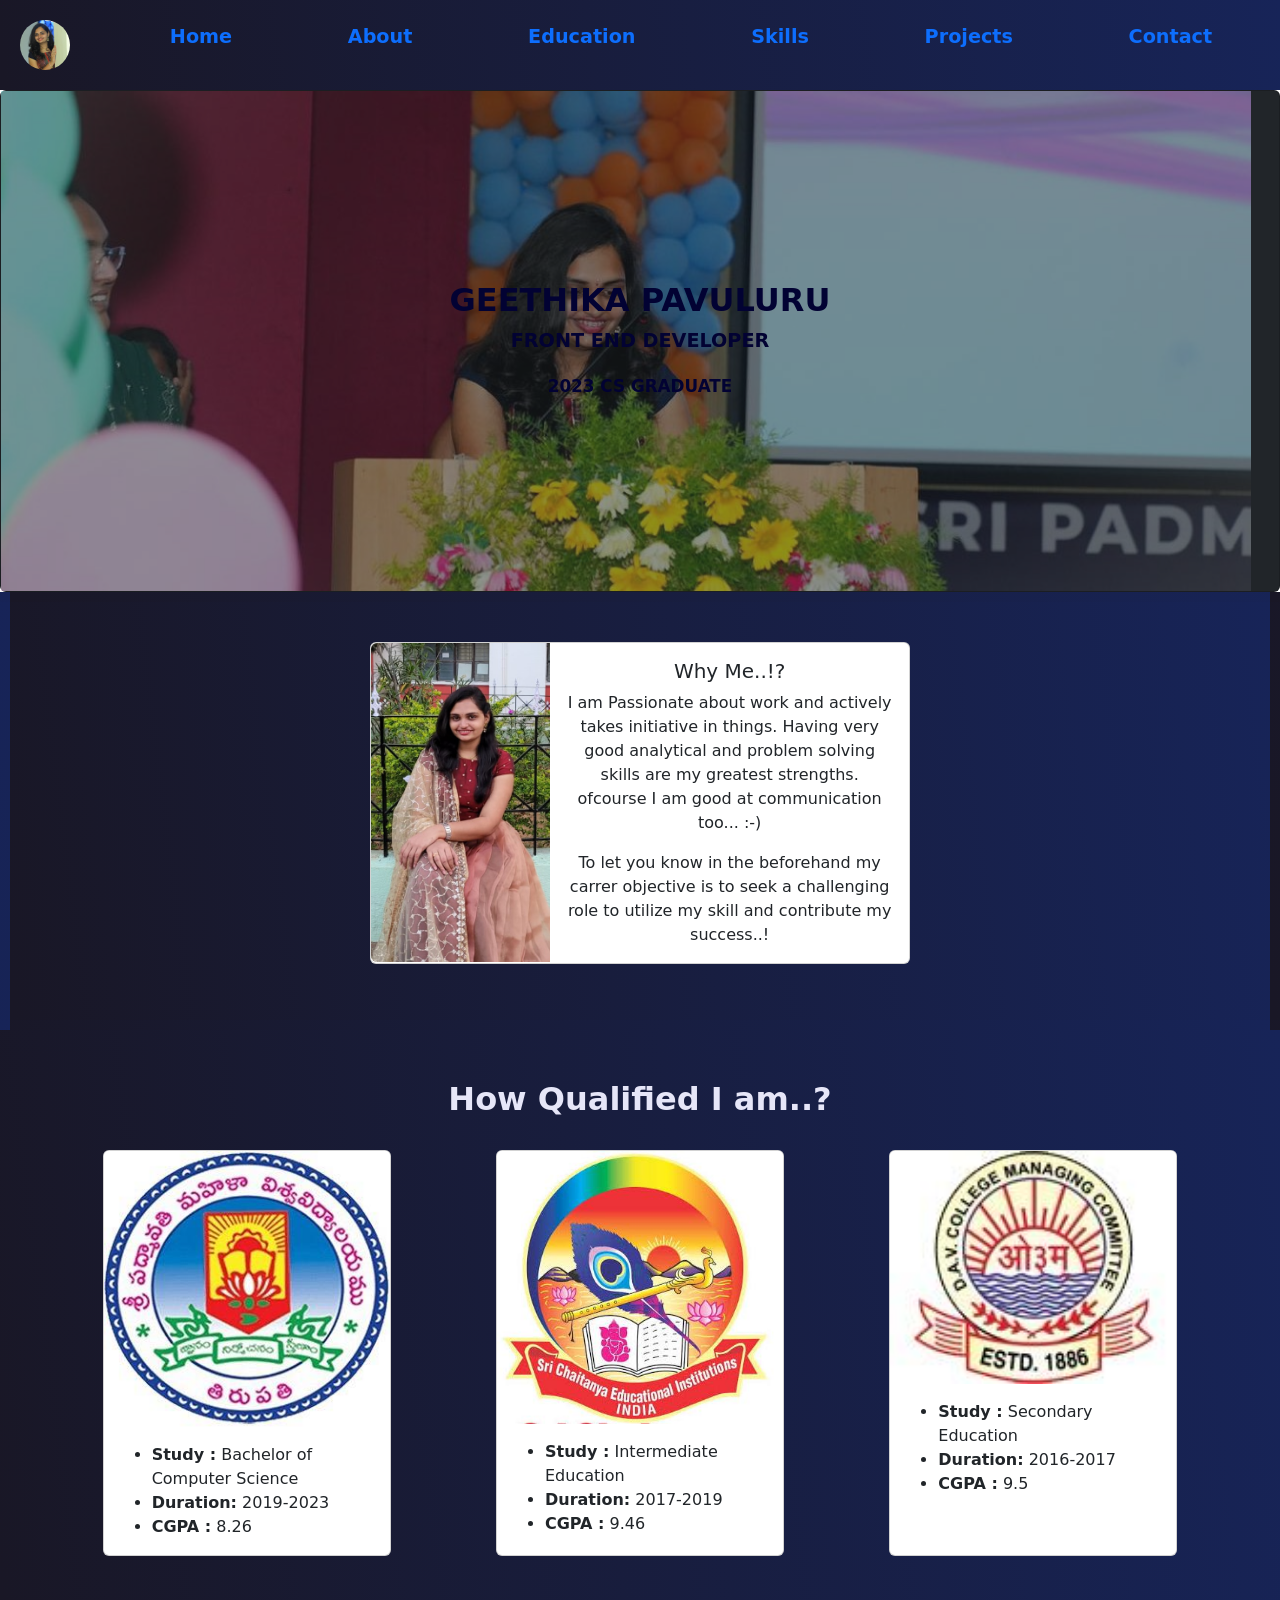
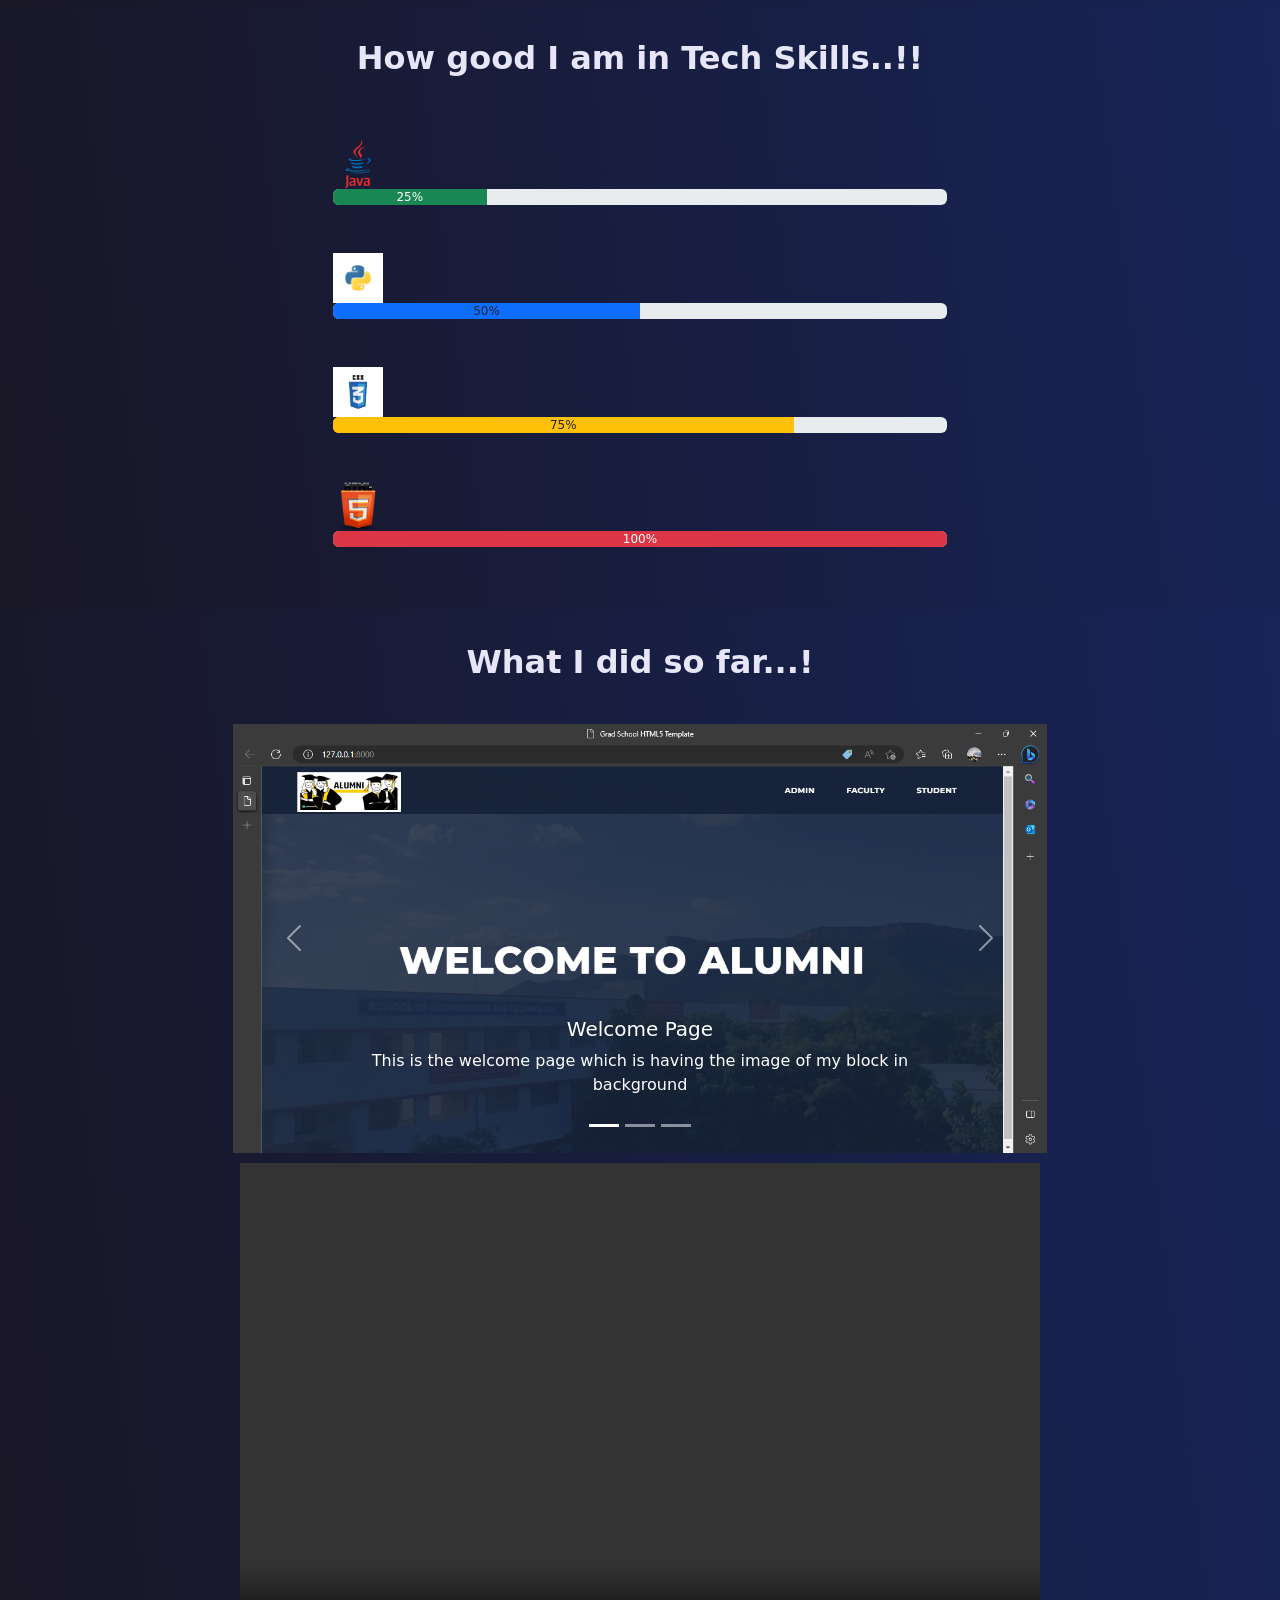
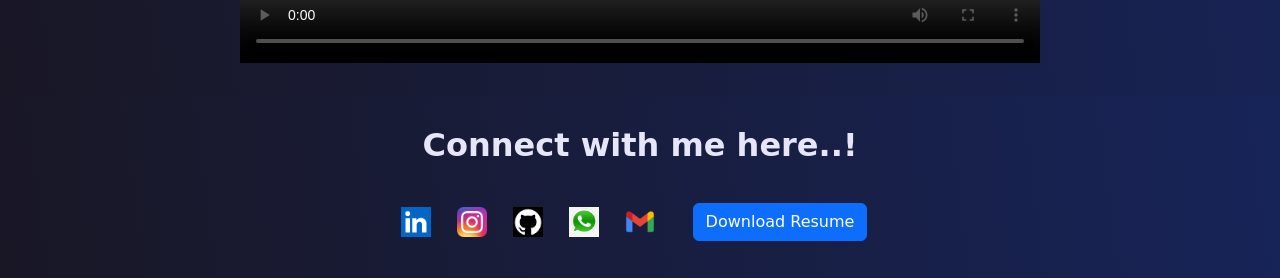
==== index.html @ c74b8a02 "Portfolio" ====
<!doctype html>
<html lang="en">
  <head>
    <link rel="stylesheet" href="./portpolio.css">
    <meta charset="utf-8">
    <meta name="viewport" content="width=device-width, initial-scale=1">
    <link href="https://cdn.jsdelivr.net/npm/bootstrap@5.0.2/dist/css/bootstrap.min.css" rel="stylesheet" integrity="sha384-EVSTQN3/azprG1Anm3QDgpJLIm9Nao0Yz1ztcQTwFspd3yD65VohhpuuCOmLASjC" crossorigin="anonymous">
    <title>Geethika Here..!</title>
  </head>
  <body>
    <script src="https://cdn.jsdelivr.net/npm/bootstrap@5.0.2/dist/js/bootstrap.bundle.min.js" integrity="sha384-MrcW6ZMFYlzcLA8Nl+NtUVF0sA7MsXsP1UyJoMp4YLEuNSfAP+JcXn/tWtIaxVXM" crossorigin="anonymous"></script>
    <div id="complete_page">
        <header class="head_section" id="head_s">
           <a href="#head_s"><img  src="./ASSETS/logo.JPG" height="50" width="50" style="border-radius: 25px; margin: 10px;"></a>
            <ul class="head_list">
                <a class="list" href="#home"><li>Home</li></a>
                <a class="list" href="#about"><li>About</li></a>
                <a class="list" href="#details"><li>Education</li></a>
                <a class="list" href="#skills"> <li>Skills</li></a>
                <a class="list" href="#project"><li>Projects</li></a>
                <a class="list" href="#footers"><li>Contact</li></a>
            </ul>
        </header>
        <banner class="banner_section" id="home">
            <div >
                <div class="card text-bg-dark">
                    <img class="image" src="./ASSETS/bg_image.jpeg" class="card-img" alt="image" height="500" width="1250">
                    <div class="card-img-overlay" style="color: rgb(2, 2, 51); font-size: larger; font-weight: bolder; display: flex; flex-direction: column; justify-content: center; align-items: center;"> 
                      <style>
                        /* Define keyframe animation */
                        @keyframes slideFromTop {
                          from {
                            transform: translateY(-100%); /* Start off-screen above */
                          }
                          to {
                            transform: translateY(0); /* Move to the original position */
                          }
                        }
                      
                        /* Apply animation to the card-title element */
                        .banner_title {
                          white-space: nowrap;
                          overflow: hidden;
                          animation: slideFromTop 2s ease-in-out forwards; /* Adjust duration */
                        }
                      </style>
                      
                      <h5 class="card-title banner_title" style="font-size: xx-large; font-weight: bolder;">GEETHIKA PAVULURU</h5>
                                          
                      <!-- <h5 class="card-title" style="font-size: xx-large; font-weight: bolder;">GEETHIKA PAVULURU</h5> -->
                      <style>
                        /* Define keyframe animation */
                        @keyframes slideFromLeft {
                          from {
                            transform: translateX(-100%); /* Start off-screen to the left */
                          }
                          to {
                            transform: translateX(0); /* Move to the original position */
                          }
                        }
                      
                        /* Apply animation to the card-text element */
                        .banner_anime {
                          white-space: nowrap;
                          overflow: hidden;
                          animation: slideFromLeft 2s ease-in-out forwards; /* Adjust duration */
                        }
                      </style>                      
                      <p class="card-text banner_anime">FRONT END DEVELOPER</p>
                      <p class="card-text banner_anime"><small>2023 CS GRADUATE</small></p>
                    </div>
                </div>
            </div>
        </banner>
        <section class="About" id="about" style="padding:40px; display: flex; justify-content: center; align-items: center; color: rgb(5, 5, 63); background-image: linear-gradient(262.72deg, #172458 0.01%, #191726 99.6%);">
            <div class="card mb-3" style="max-width: 540px; text-align: center;" class="About">
                <div class="row g-0">
                  <div class="col-md-4">
                    <img src="./ASSETS/pg_image.JPG" class="img-fluid rounded-start" alt="...">
                  </div>
                  <div class="col-md-8">
                    <div class="card-body">
                      <h5 class="card-title">Why  Me..!?</h5>
                      <p class="card-text">I am Passionate about work and actively takes initiative in things. Having very good analytical and problem solving skills are my greatest strengths. ofcourse I am good at communication too... :-)</p>
                      <p class="card-text">To let you know in the beforehand my carrer objective is to seek a challenging role to utilize my skill and contribute my success..!</p>
                    </div>
                  </div>
                </div>
            </div>
        </section>
        <section class="education_details" id="details">
            <h1 style="color:rgb(230, 230, 248); font-size:xx-large; font-weight: bolder ; text-align: center;">How Qualified I am..?</h1><br>
            <div class="edu_det">
            <div class="card edu_cards" style="width: 18rem;">
                <img src="./ASSETS/spmvv.jpeg" class="card-img-top" alt="SPMVV LOGO">
                <div class="card-body">
                  <ul class="card-text">
                    <li><b>Study   :</b> Bachelor of Computer Science</li>
                    <li><b>Duration:</b> 2019-2023</li>
                    <li><b>CGPA    :</b> 8.26</li>
                  </ul>
                </div>
            </div>
            <div class="card edu_cards" style="width: 18rem;">
                <img src="./ASSETS/scjc.jpeg" class="card-img-top" alt="CHAITANYA COLG LOGO">
                <div class="card-body">
                    <ul class="card-text">
                        <li><b>Study   :</b> Intermediate Education</li>
                        <li><b>Duration:</b> 2017-2019</li>
                        <li><b>CGPA    :</b> 9.46</li>
                    </ul>
                </div>
            </div>
            <div class="card edu_cards" style="width: 18rem;">
                <img src="./ASSETS/dav.jpeg" class="card-img-top" alt="DAV LOGO" >
                <div class="card-body">
                    <ul class="card-text">
                        <li><b>Study   :</b> Secondary Education</li>
                        <li><b>Duration:</b> 2016-2017</li>
                        <li><b>CGPA    :</b> 9.5</li>
                    </ul>
                </div>
            </div>
            </div>
        </section>

        <section class="Progress" id="skills">
          <h1 style="color:rgb(230, 230, 248); font-size:xx-large; font-weight: bolder ; text-align: center;">How good I am in Tech Skills..!!</h1><br>
          <div style="margin: 30px 300px 30px 300px; line-height: 1.5rem;">
            <img src="./ASSETS/java_icon.png" height="50" width="50">
            <div class="progress java" role="progressbar" aria-label="Success example" aria-valuenow="25" aria-valuemin="0" aria-valuemax="100">
              <div class="progress-bar bg-success" style="width: 25%">25%</div>
            </div><br><br>
            <img src="./ASSETS/python_icon.png" height="50" width="50">
            <div class="progress python" role="progressbar" aria-label="Info example" aria-valuenow="50" aria-valuemin="0" aria-valuemax="100">
              <div class="progress-bar text-dark" style="width: 50%">50%</div>
            </div><br><br>
            <img src="./ASSETS/css_icon.jpg" height="50" width="50">
            <div class="progress css" role="progressbar" aria-label="Warning example" aria-valuenow="75" aria-valuemin="0" aria-valuemax="100">
              <div class="progress-bar bg-warning text-dark" style="width: 75%">75%</div>
            </div><br><br>
            <img src="./ASSETS/html_icon.png" height="50" width="50">
            <div class="progress html" role="progressbar" aria-label="Danger example" aria-valuenow="100" aria-valuemin="0" aria-valuemax="100">
              <div class="progress-bar bg-danger" style="width: 100%">100%</div>
            </div>
          </div>
        <!-- </div> -->
        </section>

        <section class="Projects" id="project">
            <h1 style="color: rgb(230, 230, 248); font-size:xx-large; font-weight: bolder ; text-align: center;">What I did so far...!</h1><br>
            <!-- <h3 style="color: rgb(230, 230, 248); font-size:x-large; font-weight: bolder ; text-align: left; margin-left: 164px;">Alumni Management Sysytem</h3> -->
            <div id="carouselExampleCaptions" class="carousel colg_project slide Project_display" data-bs-ride="carousel" >
                <div class="carousel-indicators">
                  <button type="button" data-bs-target="#carouselExampleCaptions" data-bs-slide-to="0" class="active" aria-current="true" aria-label="Slide 1"></button>
                  <button type="button" data-bs-target="#carouselExampleCaptions" data-bs-slide-to="1" aria-label="Slide 2"></button>
                  <button type="button" data-bs-target="#carouselExampleCaptions" data-bs-slide-to="2" aria-label="Slide 3"></button>
                </div>
                <div class="carousel-inner">
                  <div class="carousel-item active">
                    <img src="./ASSETS/welcome page.png" class="d-block w-100" alt="Welcome Page">
                    <div class="carousel-caption d-none d-md-block">
                      <h5>Welcome Page </h5>
                      <p>This is the welcome page which is having the image of my block in background</p>
                    </div>
                  </div>
                  <div class="carousel-item">
                    <img src="./ASSETS/Admin Login Page.png" class="d-block w-100" alt="Admin Login Page">
                    <div class="carousel-caption d-none d-md-block">
                      <h5>Admin Login Page</h5>
                      <p>Admin, Student and faculty will have their individual login pages and its admin's</p>
                    </div>
                  </div>
                  <div class="carousel-item">
                    <img src="./ASSETS/Pursuing Student Page.png" class="d-block w-100" alt="Student Page">
                    <div class="carousel-caption d-none d-md-block">
                      <h5>Student Page</h5>
                      <p>This is page for Pursuing Student</p>
                    </div>
                  </div>
                </div>
                <button class="carousel-control-prev" type="button" data-bs-target="#carouselExampleCaptions" data-bs-slide="prev">
                  <span class="carousel-control-prev-icon" aria-hidden="true"></span>
                  <span class="visually-hidden">Previous</span>
                </button>
                <button class="carousel-control-next" type="button" data-bs-target="#carouselExampleCaptions" data-bs-slide="next">
                  <span class="carousel-control-next-icon" aria-hidden="true"></span>
                  <span class="visually-hidden">Next</span>
                </button>
            </div>
            <div  style="display: flex; justify-content: center;">
                <!-- <h3 style="color: rgb(230, 230, 248); font-size:x-large; font-weight: bolder ; text-align: center;">Fingma Project</h3> -->
                <video controls height="500" width="800"  >
                    <source src="./ASSETS/linked in.mp4" type="video/mp4" >
                        <!-- Add more <source> elements for different video formats (e.g., WebM, Ogg) -->
                        Your browser does not support the video tag.
                </video>
            </div>
        </section>
        
        <footer class="footer" id="footers">
            <h1 style="color: rgb(230, 230, 248); font-size:xx-large; font-weight: bolder ; text-align: center;">Connect with me here..!</h1><br>
            <div class="foot">
            <button type="button" class="btn btn-Info position-relative">
                <a href="https://www.linkedin.com/in/geethikapavuluru/"><img src="./ASSETS/linkedin_logo" height="30" width="30"></a>
                <!-- <span class="position-absolute top-0 start-100 translate-middle p-2 bg-danger border border-light rounded-circle">
                  <span class="visually-hidden">New alerts</span>
                </span> -->
            </button>
            <button type="button" class="btn btn-Info position-relative">
              <a href="https://www.instagram.com/"><img src="./ASSETS/Instagram_icon.png.webp" height="30" width="30"></a>
                <!-- <span class="position-absolute top-0 start-100 translate-middle p-2 bg-danger border border-light rounded-circle">
                  <span class="visually-hidden">New alerts</span>
                </span> -->
            </button>
            <button type="button" class="btn btn-Info position-relative">
              <a href="https://github.com/Pavuluru-5/Practise-JavaScript.git"><img src="./ASSETS/git_logo" height="30" width="30"></a>
                <!-- <span class="position-absolute top-0 start-100 translate-middle p-2 bg-danger border border-light rounded-circle">
                  <span class="visually-hidden">New alerts</span>
                </span> -->
            </button>
            <button type="button" class="btn btn-Info position-relative">
              <a href="https://www.whatsapp.com/"><img src="./ASSETS/watsapp_logo.jpg" height="30" width="30"></a>
                <!-- <span class="position-absolute top-0 start-100 translate-middle p-2 bg-danger border border-light rounded-circle">
                  <span class="visually-hidden">New alerts</span>
                </span> -->
            </button>
            <button type="button" class="btn btn-Info position-relative">
              <a href="https://mail.google.com/mail/u/0/#inbox"><img src="./ASSETS/Logo-gmail.webp" height="30" width="30"></a>
                <!-- <span class="position-absolute top-0 start-100 translate-middle p-2 bg-danger border border-light rounded-circle">
                  <span class="visually-hidden">New alerts</span>
                </span> -->
            </button>
            <section class="btn btn-Info">
              <div class="container">
                <a href="./ASSETS/GEETHIKA P.pdf" download class="btn btn-primary">Download Resume</a>
              </div>
            </section>
            </div>
        </footer>
    </div>
  </body>
</html>
---- portpolio.css ----
#complete_page{
    margin: auto;
}
.head_section{
    background-image: linear-gradient(262.72deg, #172458 0.01%, #191726 99.6%);
    padding: 10px;
    display: flex;
    position: sticky;
    top: 0%;
    z-index: 1;
}
.head_list{
    list-style-type: none;
    display: flex;
    justify-content: center;
    align-items: center;
    flex-grow: 1;
}
.list{
    flex-grow: 1;
    text-align: center;
    font-weight: 700;
    font-size: larger;
    text-decoration: none;
}
.image{
    opacity: 0.5;
    font-weight:2000px;
}
  
.About {
    padding: 40px;
    display: flex;
    justify-content: center;
    align-items: center;
    color: rgb(5, 5, 63);
    background-image: linear-gradient(262.72deg, #172458 0.01%, #191726 99.6%);
    border: 10px solid transparent; 
    transition: border-color 0.3s; 
}

.About:hover {
    border-color: #b0e7f8; 
}

.education_details{
    background-image: linear-gradient(262.72deg, #172458 0.01%, #191726 99.6%); 
    padding: 50px;
}
.edu_det{
    display: flex;
    justify-content: space-around;
}
.edu_cards{
    transition: border-color 0.3s ease-in-out, box-shadow 0.3s ease-in-out;
}
.edu_cards:hover{
    transform: scale(1.1);
    border-color: rgba(2, 95, 99, 0.2); /* Change border color on hover */
    box-shadow: 0 4px 6px rgba(90, 200, 233, 0.1); /* Add box shadow on hover */
}
.Projects{
    background-image: linear-gradient(262.72deg, #172458 0.01%, #191726 99.6%); 
    padding: 33px;
}
.Project_display{
    display: flex;
}
.colg_project{
    margin: 10px 200px 10px 200px;
}
.Progress{
    background-image: linear-gradient(262.72deg, #172458 0.01%, #191726 99.6%); 
    padding: 33px; 
}
@keyframes progressAnimation {
    from {
      width: 0%; /* Start with 0% width */
    }
  }

  /* Apply animation to the progress bars */
  .progress-bar {
    animation: progressAnimation 2s linear forwards; /* Apply animation */
  }

  /* Add animation delay for each progress bar */
  .java .progress-bar { animation-delay: 0s; }
  .python .progress-bar { animation-delay: 0.5s; }
  .css .progress-bar { animation-delay: 1s; }
  .html .progress-bar { animation-delay: 1.5s; }
.footer{
    padding: 30px 50px 30px 50px;
    background-image: linear-gradient(262.72deg, #172458 0.01%, #191726 99.6%);
}
.foot{
    display: flex;
    align-items: center;
    justify-content: center;
}
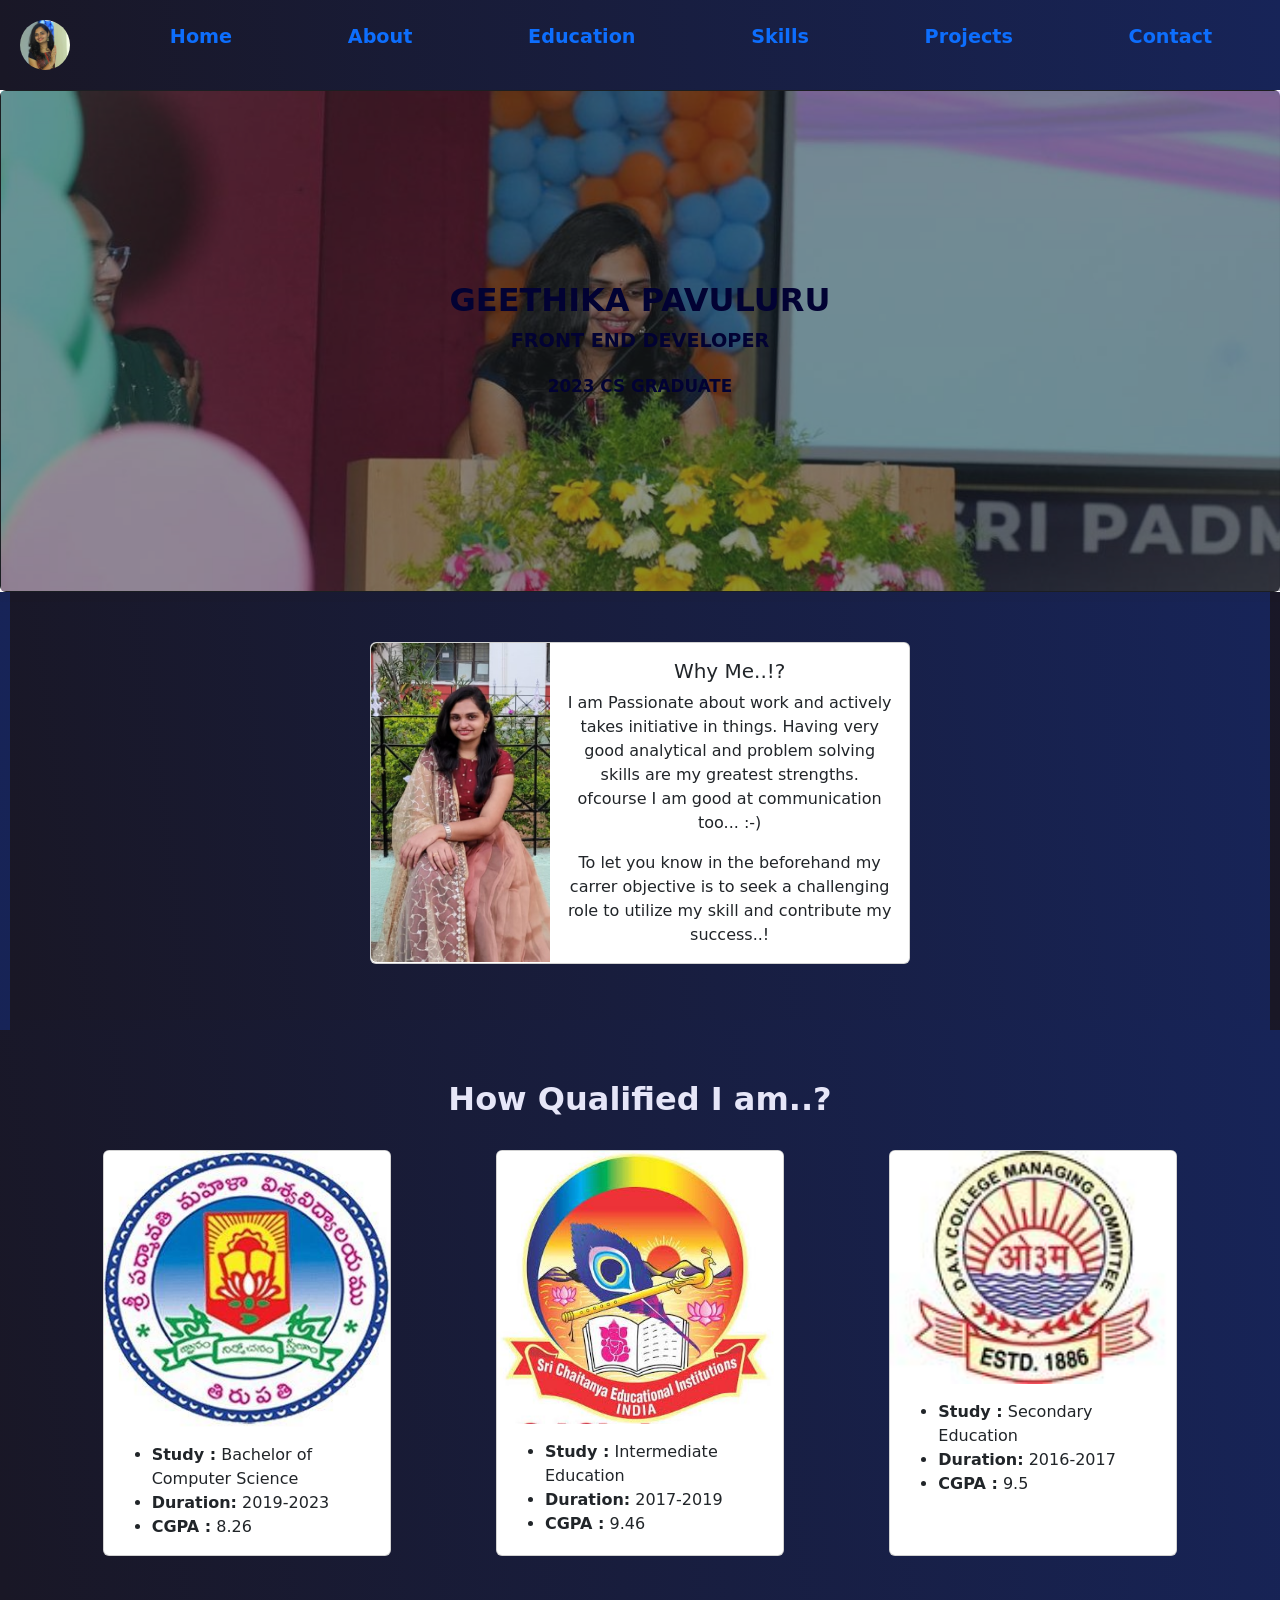
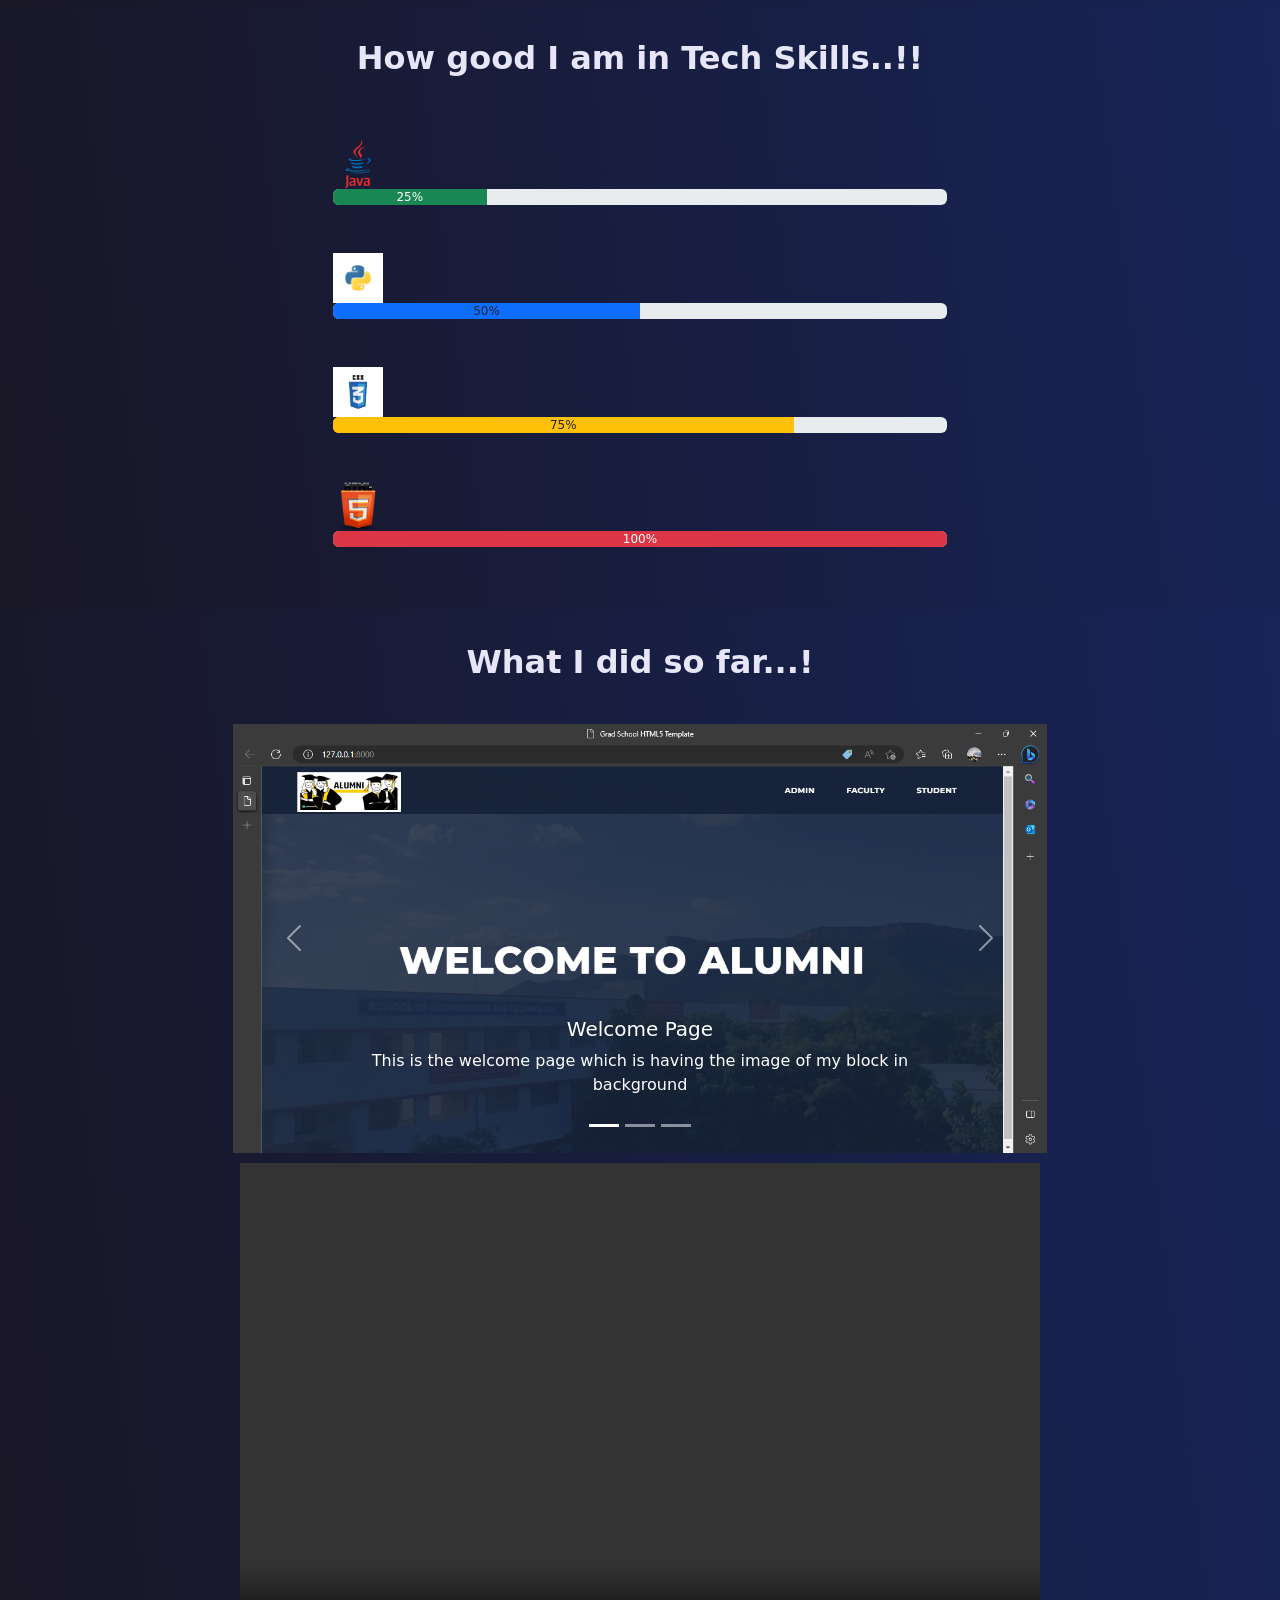
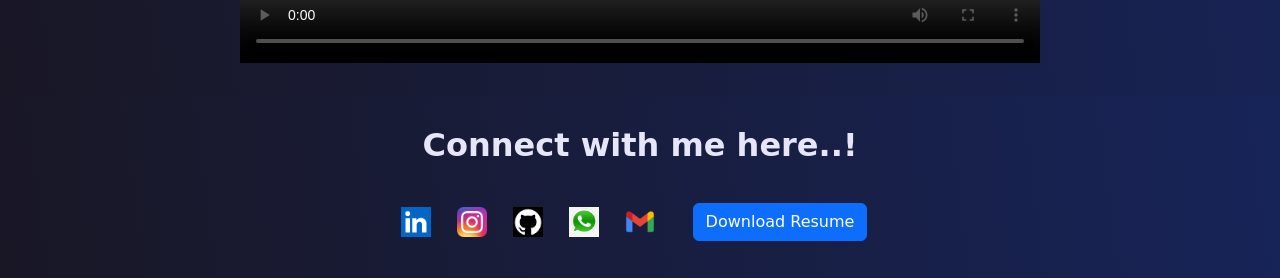
==== commit 4a65dc2d: "Portfolio" ====
--- a/index.html
+++ b/index.html
@@ -24,7 +24,7 @@
         <banner class="banner_section" id="home">
             <div >
                 <div class="card text-bg-dark">
-                    <img class="image" src="./ASSETS/bg_image.jpeg" class="card-img" alt="image" height="500" width="1250">
+                    <img class="image" src="./ASSETS/bg_image.jpeg" class="card-img" alt="image" height="500" width="1300">
                     <div class="card-img-overlay" style="color: rgb(2, 2, 51); font-size: larger; font-weight: bolder; display: flex; flex-direction: column; justify-content: center; align-items: center;"> 
                       <style>
                         /* Define keyframe animation */
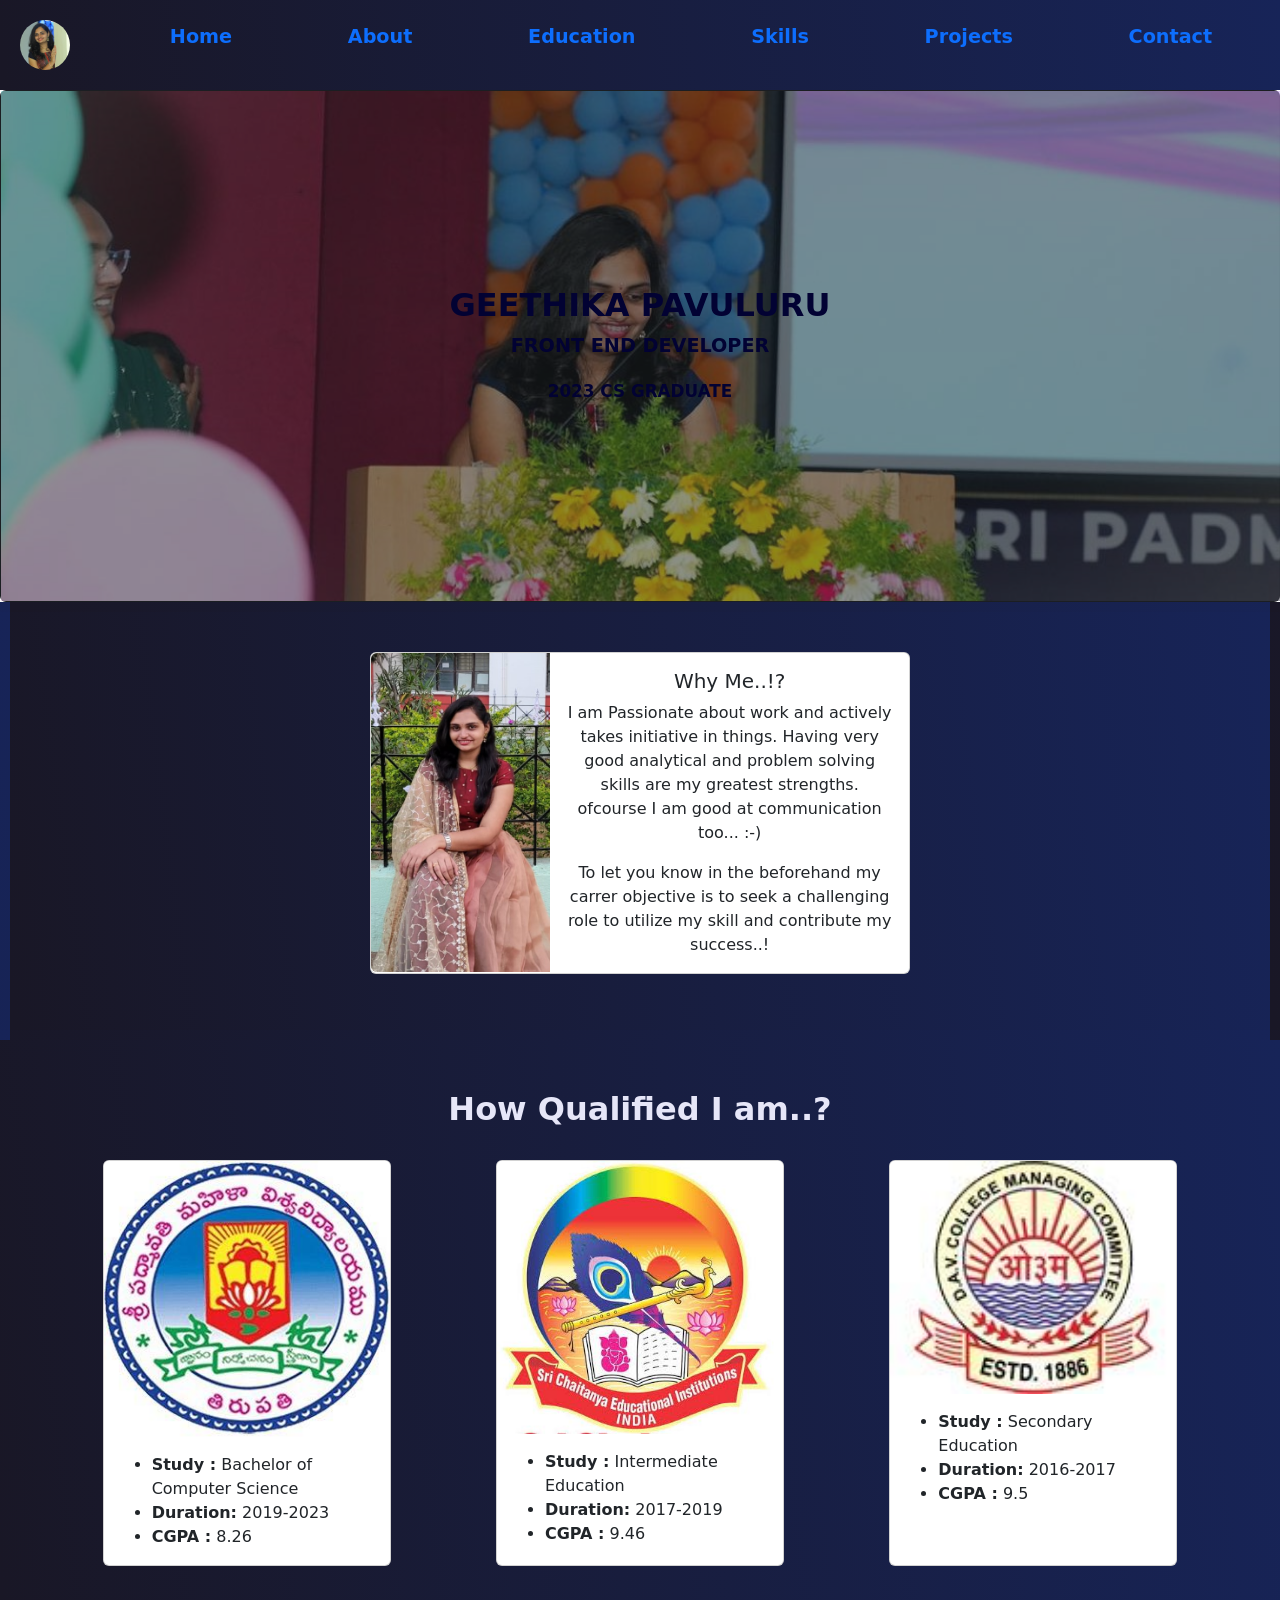
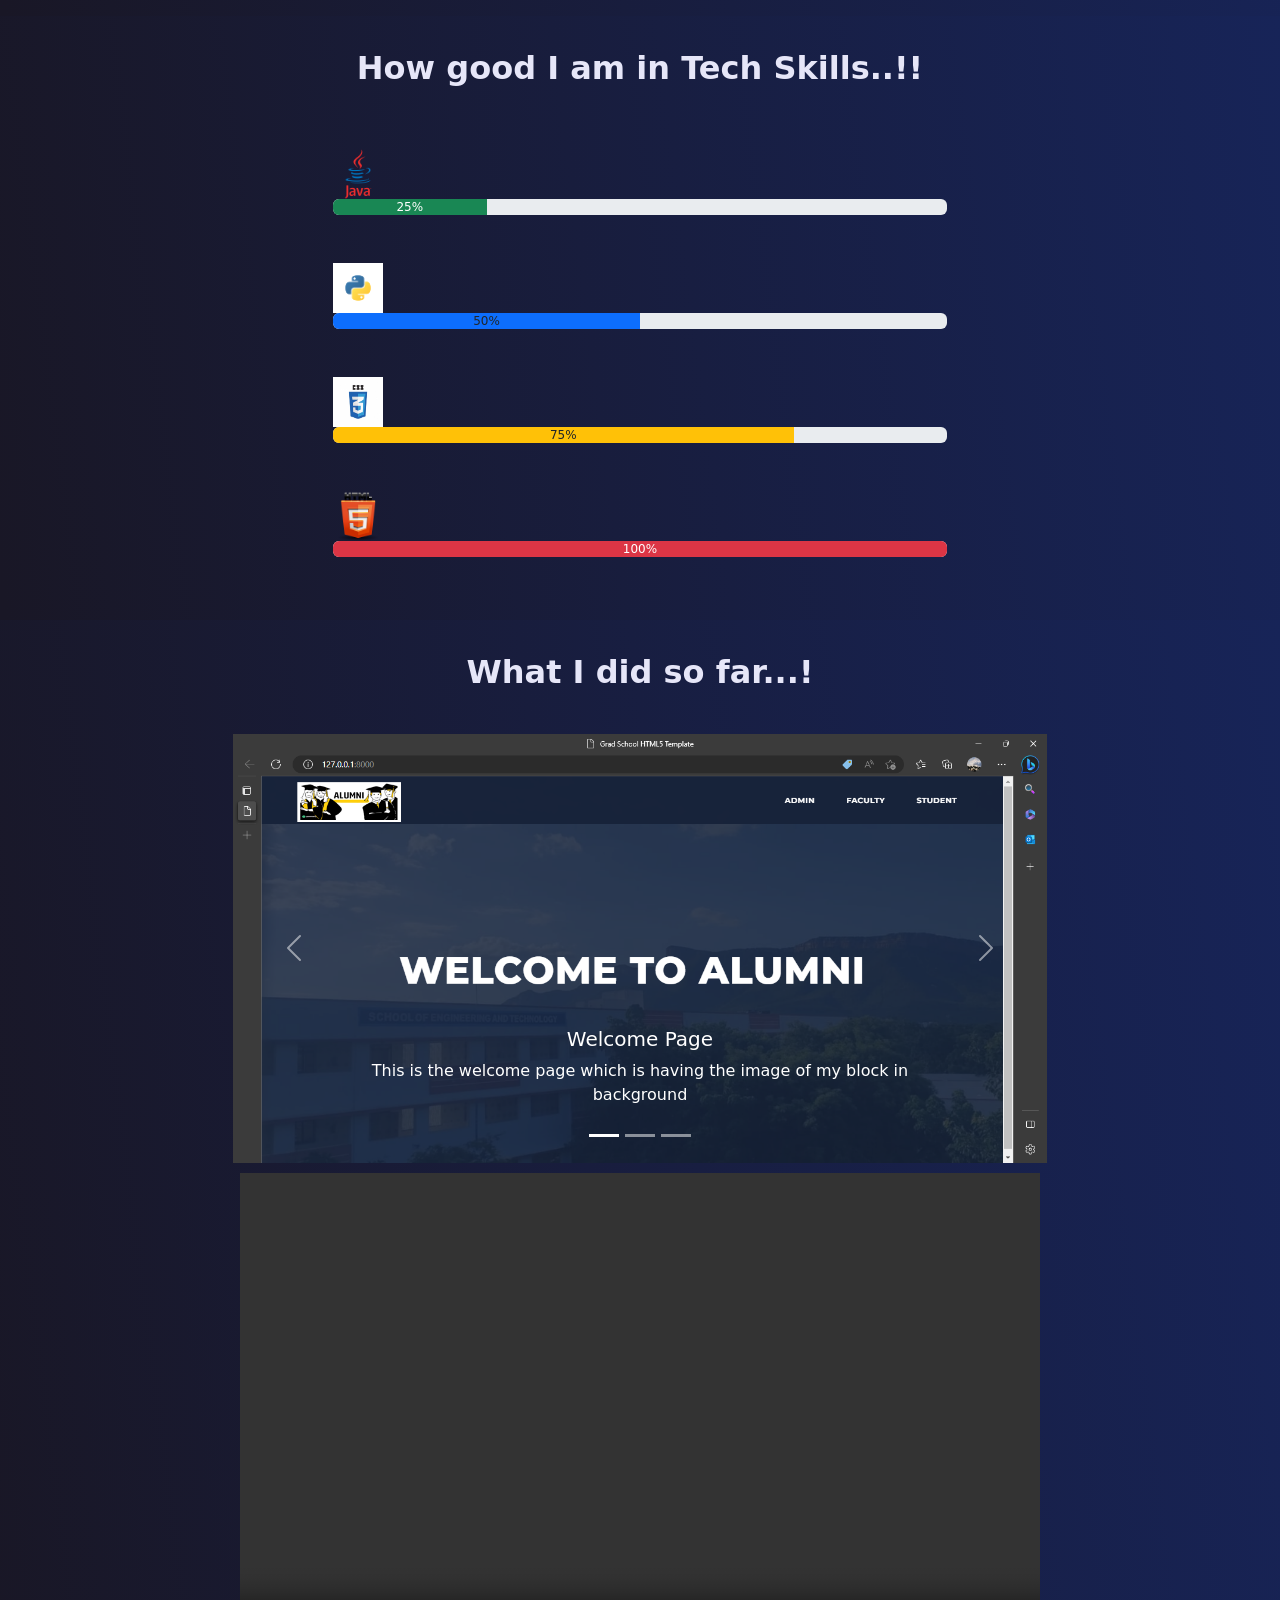
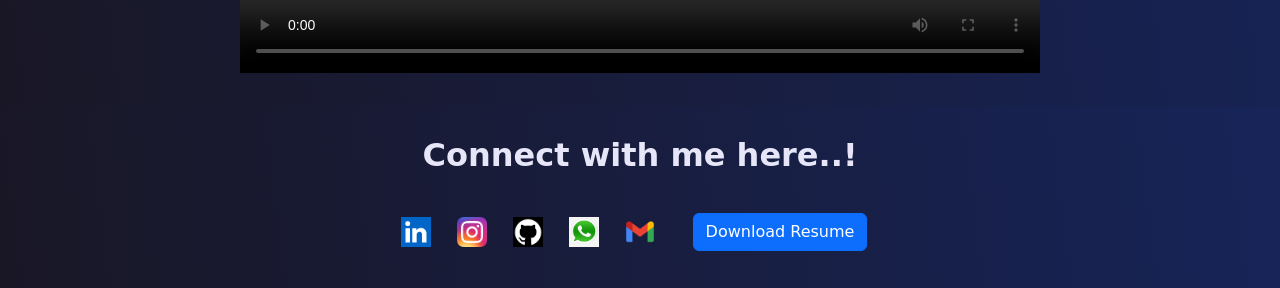
==== commit b1f5fb1c: "Portfolio" ====
--- a/index.html
+++ b/index.html
@@ -24,7 +24,7 @@
         <banner class="banner_section" id="home">
             <div >
                 <div class="card text-bg-dark">
-                    <img class="image" src="./ASSETS/bg_image.jpeg" class="card-img" alt="image" height="500" width="1300">
+                    <img class="image" src="./ASSETS/bg_image.jpeg" class="card-img" alt="image" height="510" width="1300">
                     <div class="card-img-overlay" style="color: rgb(2, 2, 51); font-size: larger; font-weight: bolder; display: flex; flex-direction: column; justify-content: center; align-items: center;"> 
                       <style>
                         /* Define keyframe animation */
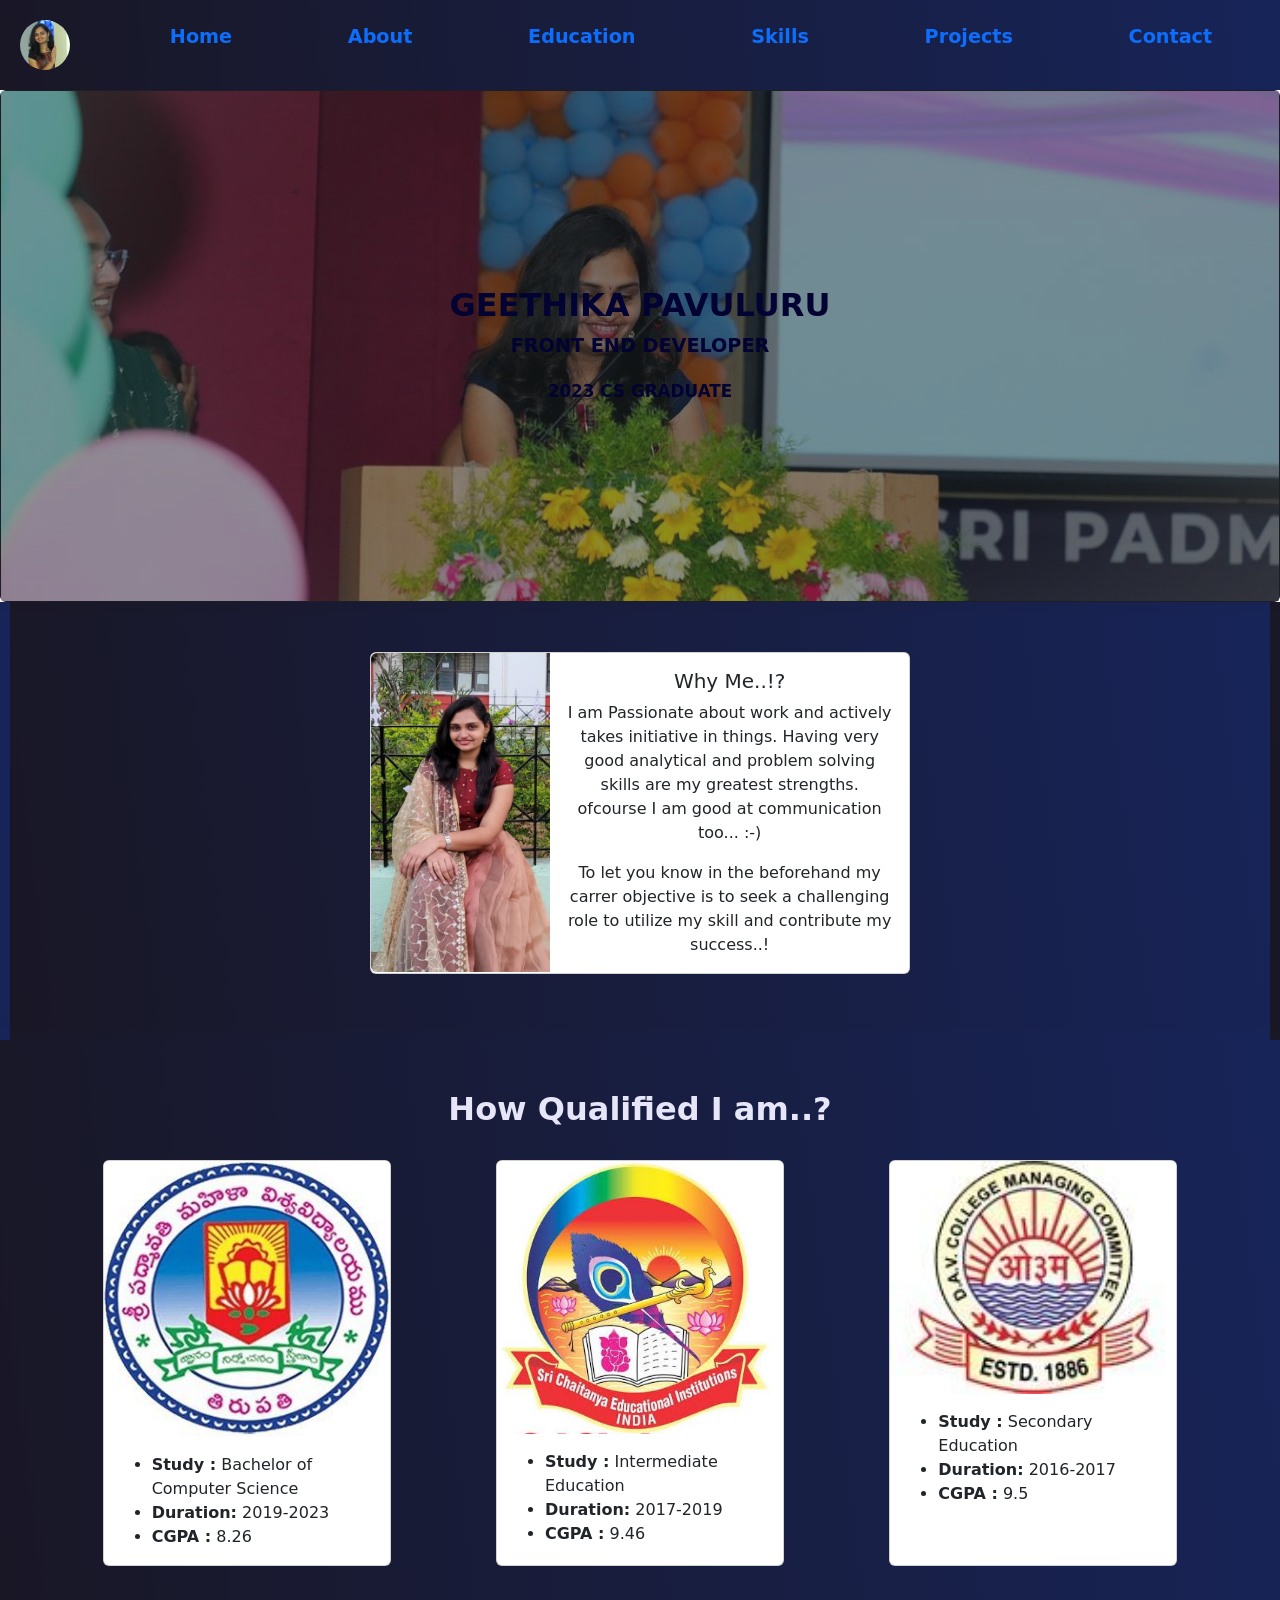
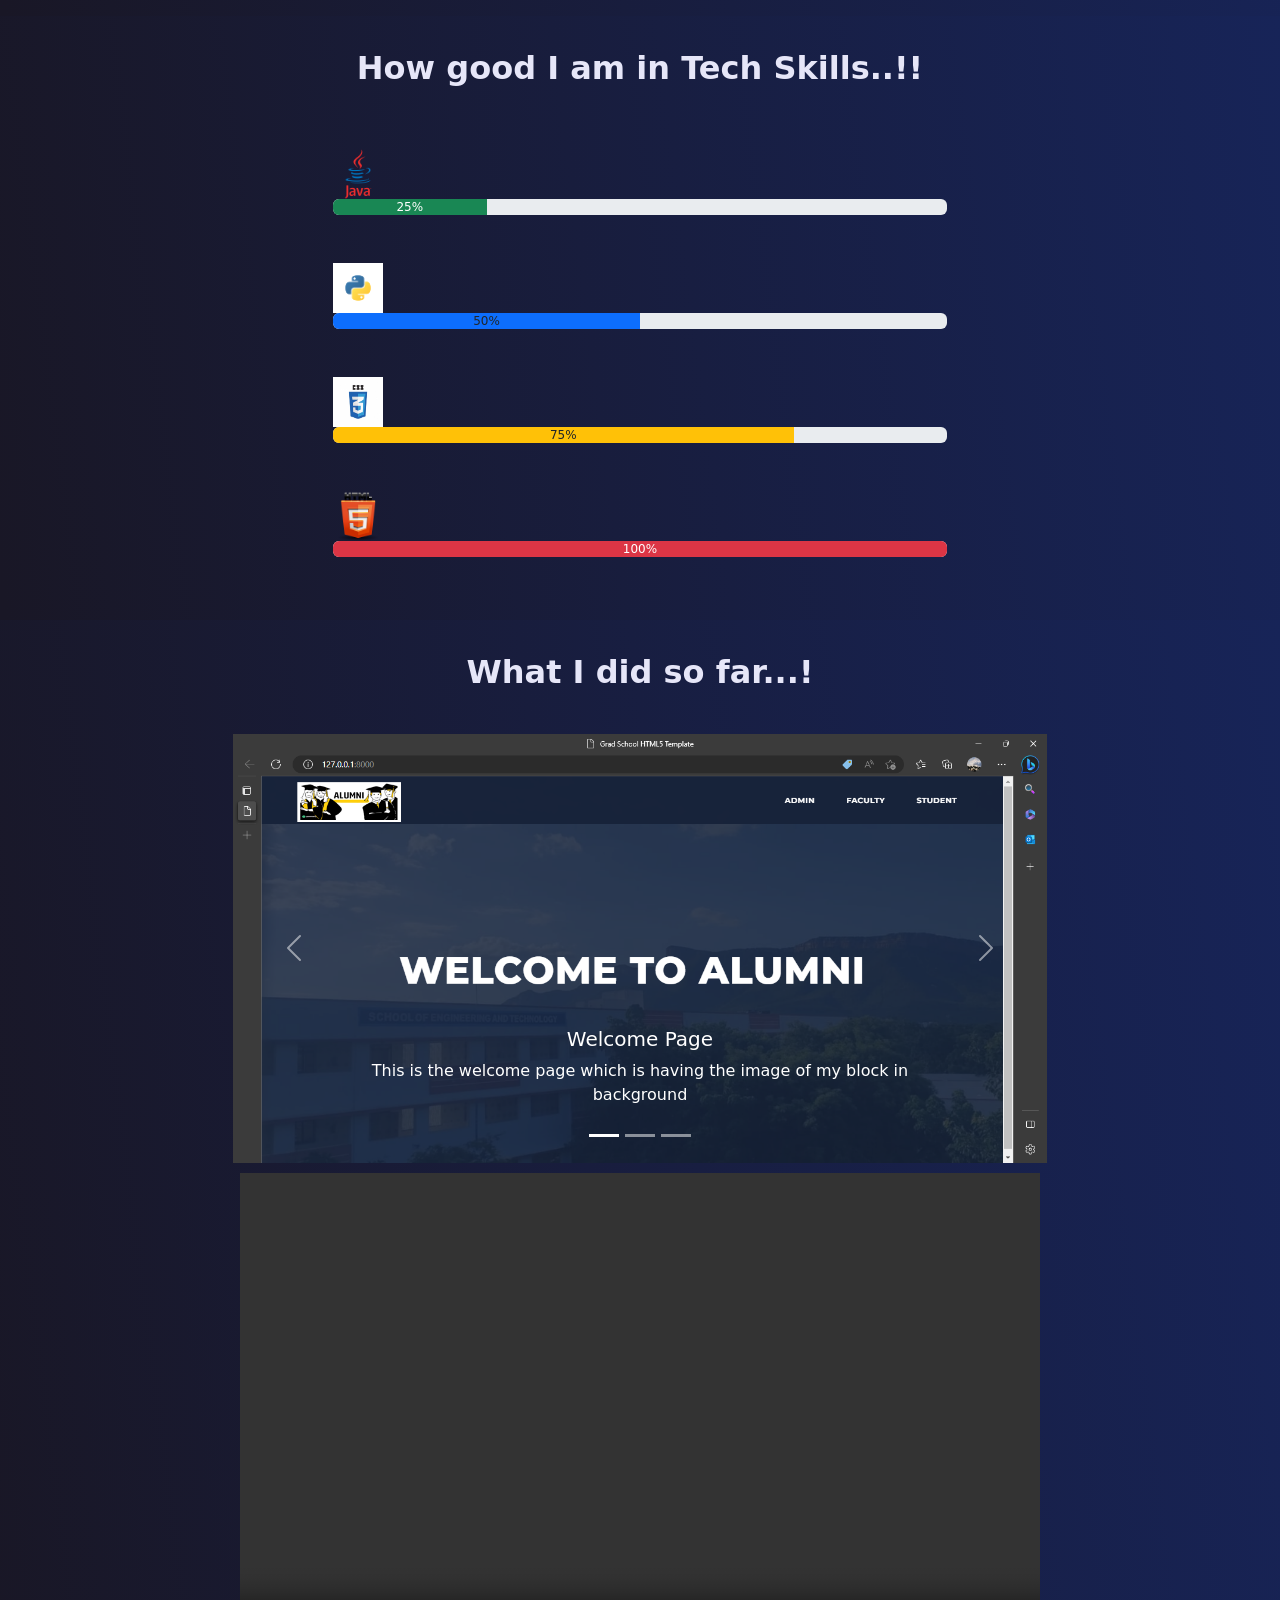
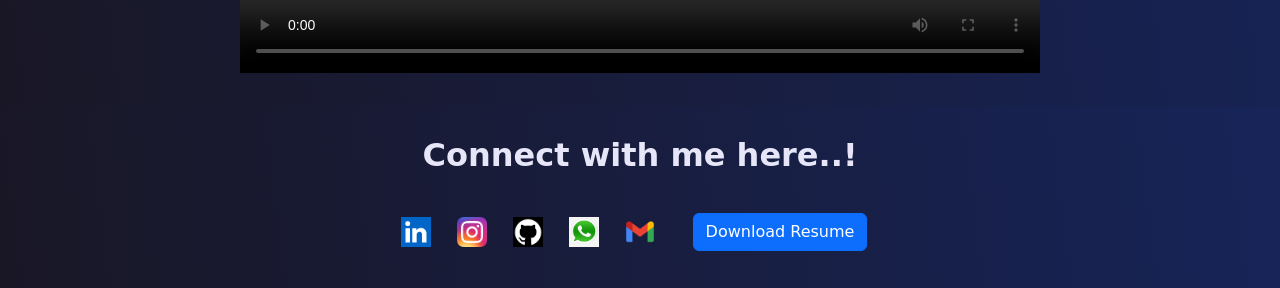
==== commit 45efc56f: "Portfolio" ====
--- a/index.html
+++ b/index.html
@@ -24,7 +24,7 @@
         <banner class="banner_section" id="home">
             <div >
                 <div class="card text-bg-dark">
-                    <img class="image" src="./ASSETS/bg_image.jpeg" class="card-img" alt="image" height="510" width="1300">
+                    <img class="image" src="./ASSETS/bg_image.jpeg" class="card-img" alt="image" height="510" width="100%">
                     <div class="card-img-overlay" style="color: rgb(2, 2, 51); font-size: larger; font-weight: bolder; display: flex; flex-direction: column; justify-content: center; align-items: center;"> 
                       <style>
                         /* Define keyframe animation */
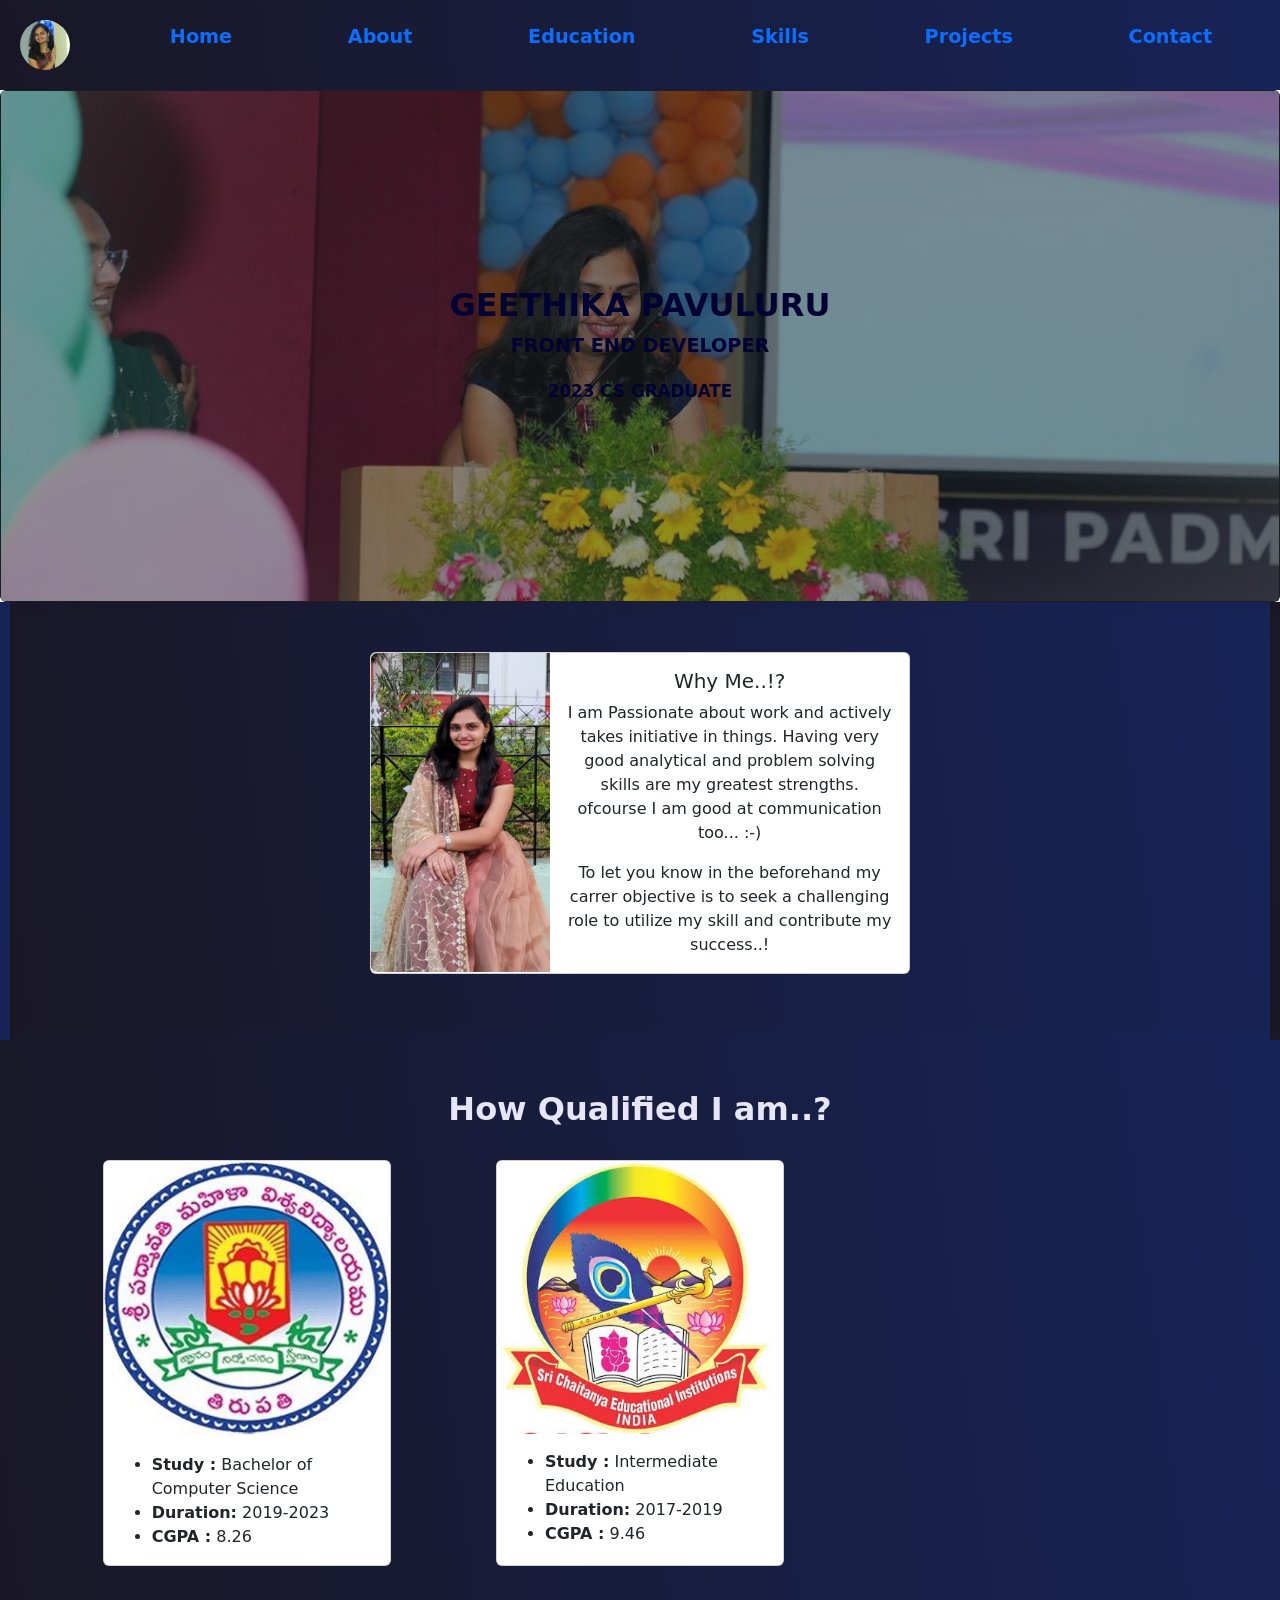
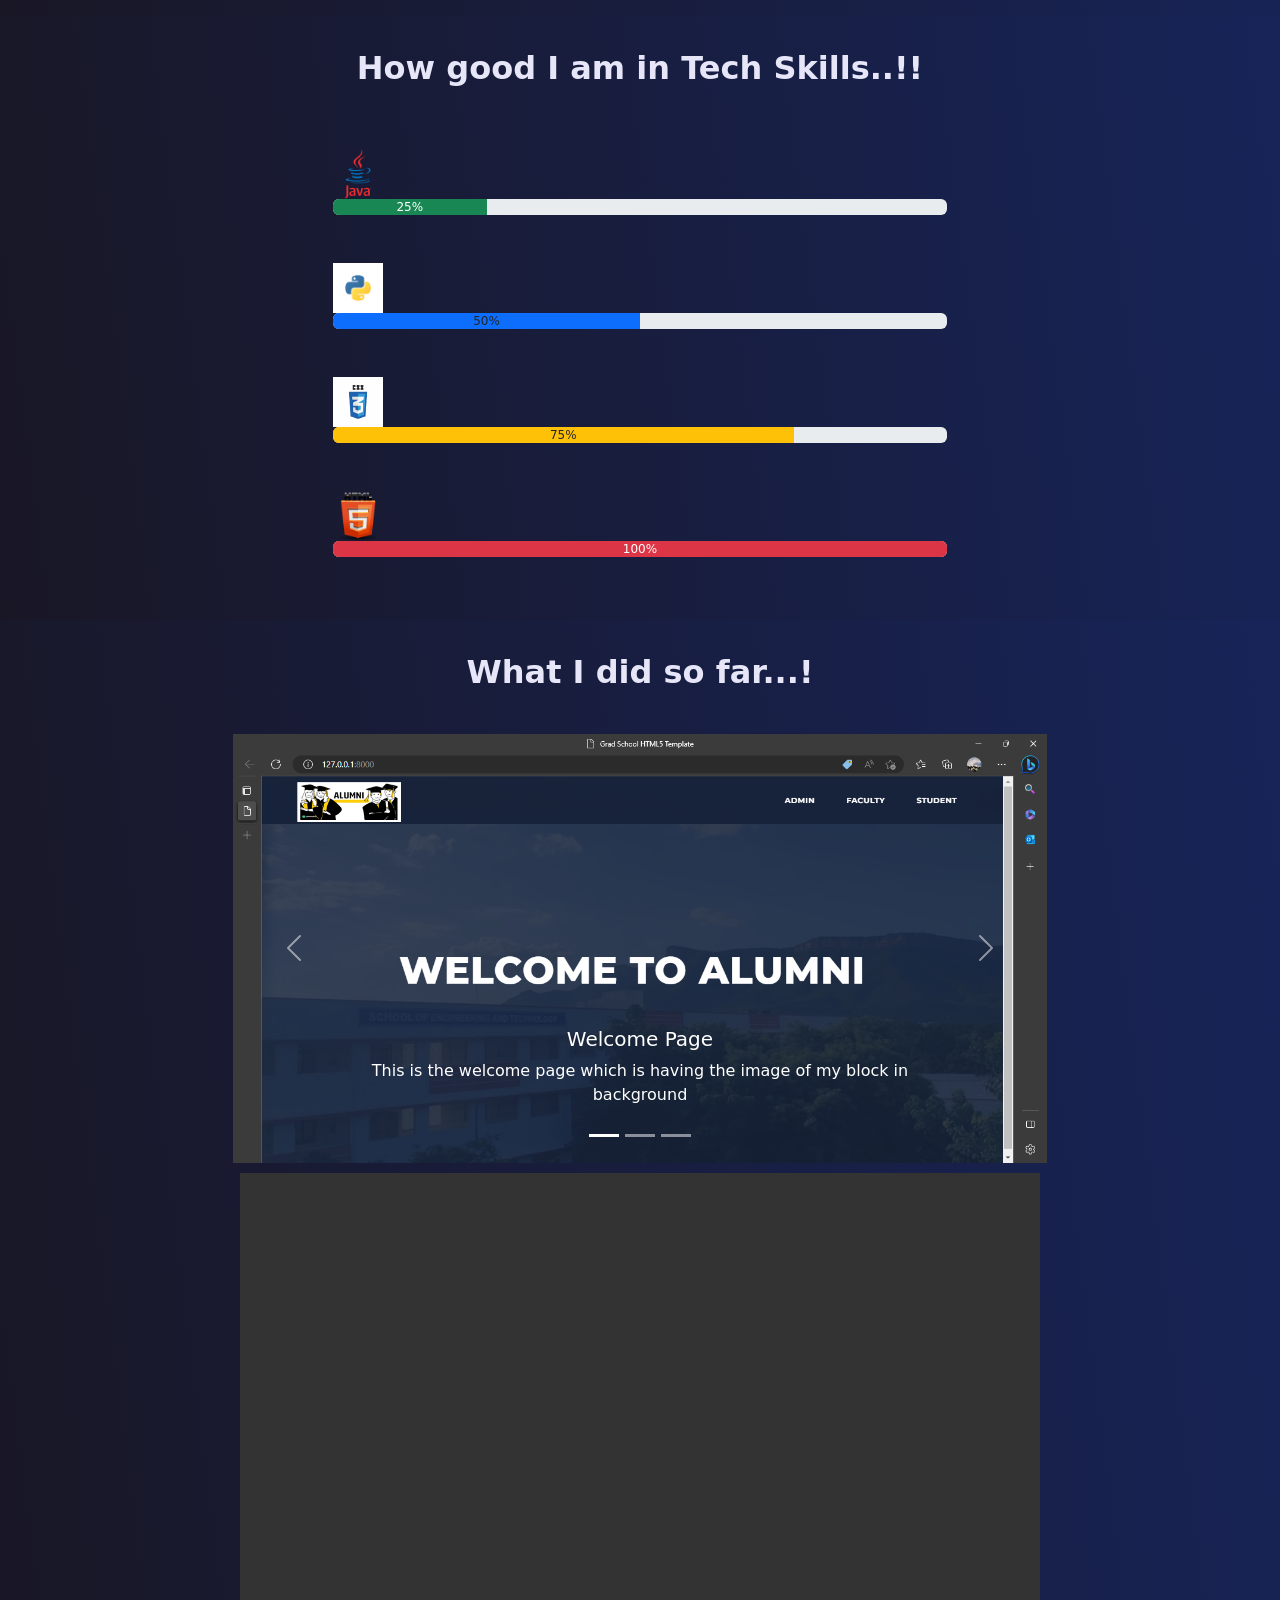
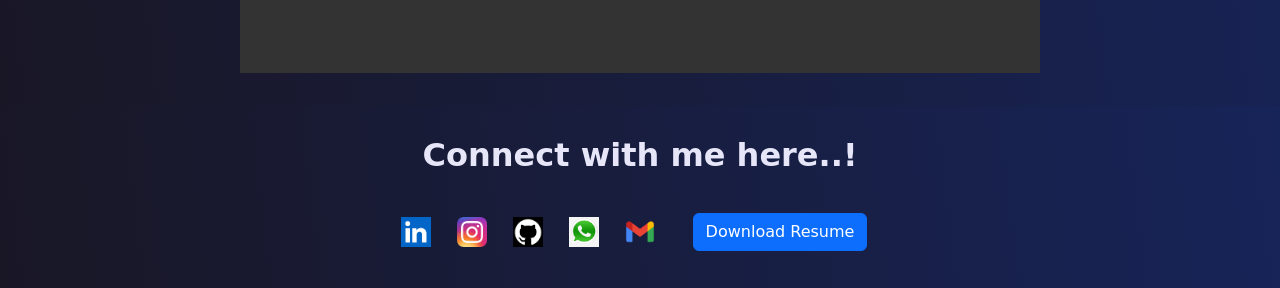
==== commit 9a646346: "Portfolio" ====
--- a/index.html
+++ b/index.html
@@ -36,12 +36,11 @@
                             transform: translateY(0); /* Move to the original position */
                           }
                         }
-                      
                         /* Apply animation to the card-title element */
                         .banner_title {
                           white-space: nowrap;
                           overflow: hidden;
-                          animation: slideFromTop 2s ease-in-out forwards; /* Adjust duration */
+                          animation: slideFromTop 2s ease-in-out forwards;
                         }
                       </style>
                       
